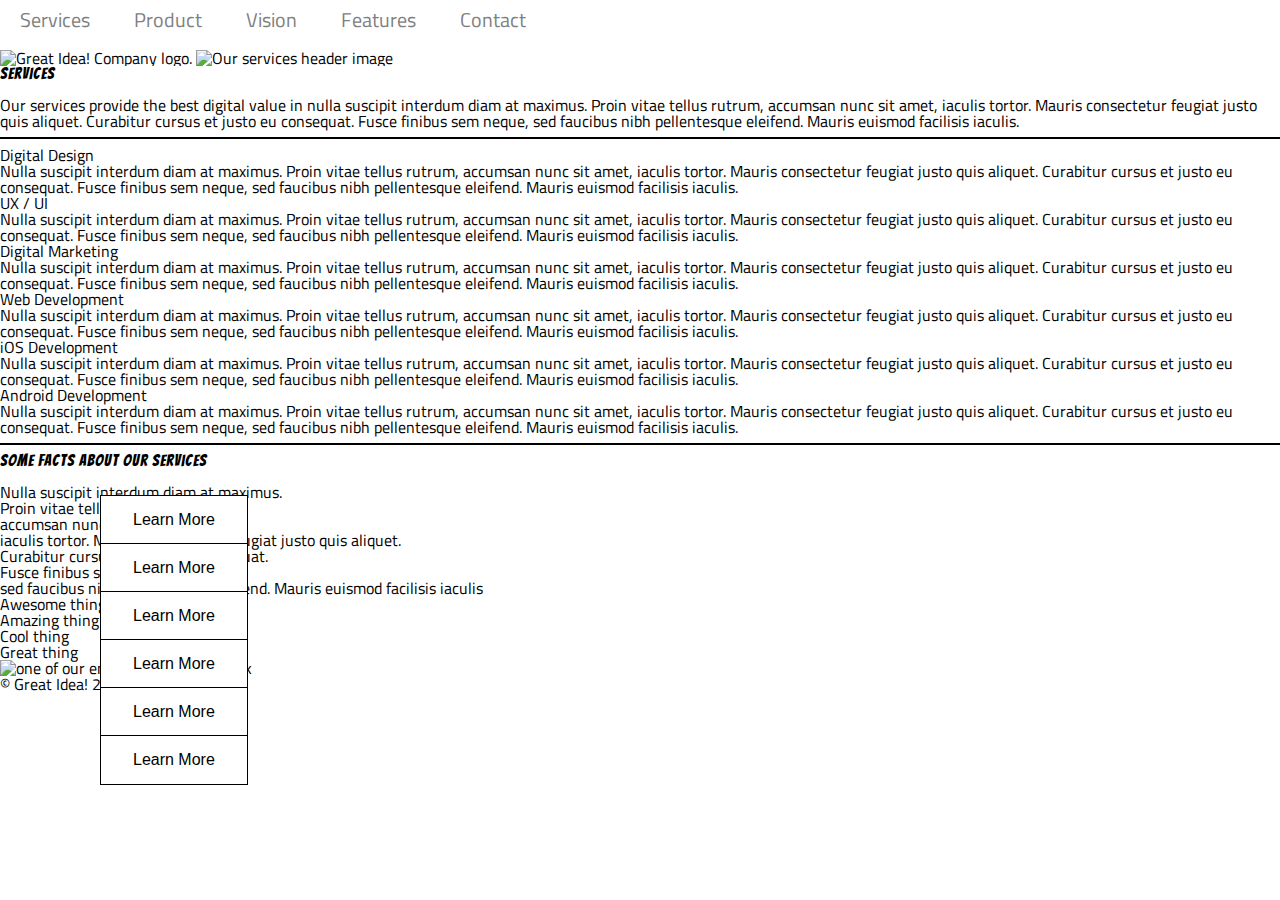
==== great-idea-website/services.html @ 32a06637 "Flex added" ====
<!doctype html>

<html lang="en">
<head>
  <meta charset="utf-8">

  <title>Great Idea! - Services</title>

  <link href="https://fonts.googleapis.com/css?family=Bangers|Titillium+Web" rel="stylesheet">
  <link rel="stylesheet" href="css/index.css">

  <!--[if lt IE 9]>
    <script src="https://cdnjs.cloudflare.com/ajax/libs/html5shiv/3.7.3/html5shiv.js"></script>
  <![endif]-->
</head>

<body>
  <nav class="navMenu">

    <a href="services.html">Services</a>
    <a href="services.html">Product</a>
    <a href="services.html">Vision</a>
    <a href="services.html">Features</a>
    <a href="services.html">Contact</a>

  </nav>

 <img class="logo" src="img/logo.png" alt="Great Idea! Company logo.">


 <img class="services-header-img" src="img/services-header.jpg" alt="Our services header image">

 <div>
  <heading class="service-content">
   <h1>Services</h1>

   <p>Our services provide the best digital value in nulla suscipit interdum diam at maximus. Proin vitae tellus rutrum, accumsan nunc sit amet, iaculis tortor. Mauris consectetur feugiat justo quis aliquet. Curabitur cursus et justo eu consequat. Fusce finibus sem neque, sed faucibus nibh pellentesque eleifend. Mauris euismod facilisis iaculis.</p>
  </heading>
 </div>

 <hr width='100%' size="4" align="center" color="black">



   <div class="item">
     <div class="heading">Digital Design</div>

     <p>Nulla suscipit interdum diam at maximus. Proin vitae tellus rutrum, accumsan nunc sit amet, iaculis tortor. Mauris consectetur feugiat justo quis aliquet. Curabitur cursus et justo eu consequat. Fusce finibus sem neque, sed faucibus nibh pellentesque
     eleifend. Mauris euismod facilisis iaculis.</p>


     <button class="button">Learn More</button>
   </div>



  <div class="item">

   <div class="heading">UX / UI</div>

   <p>Nulla suscipit interdum diam at maximus. Proin vitae tellus rutrum, accumsan nunc sit amet, iaculis tortor. Mauris consectetur feugiat justo quis aliquet. Curabitur cursus et justo eu consequat. Fusce finibus sem neque, sed faucibus nibh pellentesque
   eleifend. Mauris euismod facilisis iaculis.</p>

   <button class="button">Learn More</button>

  </div>

<div class="item">
 <div class="heading">Digital Marketing</div>

  <p>Nulla suscipit interdum diam at maximus. Proin vitae tellus rutrum, accumsan nunc sit amet, iaculis tortor. Mauris consectetur feugiat justo quis aliquet. Curabitur cursus et justo eu consequat. Fusce finibus sem neque, sed faucibus nibh pellentesque
   eleifend. Mauris euismod facilisis iaculis.</p>

  <button class="button">Learn More</button>
</div>

<div class="item">
 <div class="heading">Web Development</div>

  <p>Nulla suscipit interdum diam at maximus. Proin vitae tellus rutrum, accumsan nunc sit amet, iaculis tortor. Mauris consectetur feugiat justo quis aliquet. Curabitur cursus et justo eu consequat. Fusce finibus sem neque, sed faucibus nibh pellentesque
  eleifend. Mauris euismod facilisis iaculis.</p>

  <button class="button">Learn More</button>
</div>

<div class="item">
  <div class="heading">iOS Development</div>

   <p>Nulla suscipit interdum diam at maximus.
     Proin vitae tellus rutrum, accumsan nunc sit amet, iaculis tortor.
     Mauris consectetur feugiat justo quis aliquet.
     Curabitur cursus et justo eu consequat.
     Fusce finibus sem neque, sed faucibus nibh pellentesque
     eleifend. Mauris euismod facilisis iaculis.</p>

  <button class="button">Learn More</button>
</div>

<div class="item">
 <div class="heading">Android Development</div>

  <p>Nulla suscipit interdum diam at maximus.
    Proin vitae tellus rutrum, accumsan nunc sit amet, iaculis tortor.
    Mauris consectetur feugiat justo quis aliquet.
    Curabitur cursus et justo eu consequat.
    Fusce finibus sem neque, sed faucibus nibh pellentesque
   eleifend. Mauris euismod facilisis iaculis.</p>

  <button class="button">Learn More</button>
</div>

<hr width='100%' size="4" align="center" color="black">

<!-- <div class="photo"> -->
 <!-- <img class="services-photo" src="img/services-info.png" alt="one of our employees hard at work"> -->
<div class="container">
   <!-- <img class="services-photo" src="img/services-info.png" alt="one of our employees hard at work"> -->
   <div class="flex1">
    <h2>Some Facts About Our Services</h2>
     <!-- <img class="services-photo" src="img/services-info.png" alt="one of our employees hard at work"> -->
     <p>Nulla suscipit interdum diam at maximus.<br>
     Proin vitae tellus rutrum,<br>
     accumsan nunc sit amet,<br>
     iaculis tortor. Mauris consectetur
     feugiat justo quis aliquet.<br>
     Curabitur cursus et justo eu consequat.<br>
     Fusce finibus sem neque,<br>
     sed faucibus nibh pellentesque
     eleifend.
     Mauris euismod facilisis
     iaculis</p>

     <div class="flex2"
       <ul style="list-style-type:disc";>
         <li>Awesome thing</li>
         <li>Amazing thing</li>
         <li>Cool thing</li>
         <li>Great thing</li>
       </ul>
     </div>
 </div>




    <div class="item3">
      <img class="services-photo" src="img/services-info.png" alt="one of our employees hard at work">
    </div>
</div>



<!-- <img class="services-photo" src="img/services-info.png" alt="one of our employees hard at work"> -->
<div class="copyright">
   <footer>&copy Great Idea! 2018</footer>
</div>
</body>

</html>
---- great-idea-website/css/index.css ----
/* http://meyerweb.com/eric/tools/css/reset/
   v2.0 | 20110126
   License: none (public domain)
*/

html, body, div, span, applet, object, iframe,
h1, h2, h3, h4, h5, h6, p, blockquote, pre,
a, abbr, acronym, address, big, cite, code,
del, dfn, em, img, ins, kbd, q, s, samp,
small, strike, strong, sub, sup, tt, var,
b, u, i, center,
dl, dt, dd, ol, ul, li,
fieldset, form, label, legend,
table, caption, tbody, tfoot, thead, tr, th, td,
article, aside, canvas, details, embed,
figure, figcaption, footer, header, hgroup,
menu, nav, output, ruby, section, summary,
time, mark, audio, video {
	margin: 0;
	padding: 0;
	border: 0;
	font-size: 100%;
	font: inherit;
	vertical-align: baseline;
}
/* HTML5 display-role reset for older browsers */
article, aside, details, figcaption, figure,
footer, header, hgroup, menu, nav, section {
	display: block;
}
body {
	line-height: 1;
}
ol, ul {
	list-style: none;
}
blockquote, q {
	quotes: none;
}
blockquote:before, blockquote:after,
q:before, q:after {
	content: '';
	content: none;
}
table {
	border-collapse: collapse;
	border-spacing: 0;
}

/* Set every element's box-sizing to border-box */
* {
    box-sizing: border-box;
}

html, body {
    height: 100%;
    font-family: 'Titillium Web', sans-serif;
}

h1, h2, h3, h4, h5 {
    font-family: 'Bangers', cursive;
    letter-spacing: 1px;
    margin-bottom: 15px;
}

/* Your code starts here! */
.header {
	width:50%
	length:20px;
	background-color:#A9A9A9;
	box-sizing: border-box;
}

.sign {
 width: 50px
	position: absolute;
	top: 10px;
	margin-right: 0px;
	margin-bottom: 90px;

}



.navMenu a {
	margin: 0 10px;
  border: none;
  padding: 10px;
  display: inline-flex;
	flex-flow: row;
	justify-content:
  border-radius: 20px;
  color: gray;
  text-decoration: none;
  margin-bottom: 10px;
  font-size: 20px;

}



.navMenu .logo {
	position: absolute;
  width: 200px;
  height: 50px;
	top: 10px;
	right: 30px;

}
#slogan {
	color:black;
	font-size:65px;
	margin-left: 15px;
	word-spacing: 3px;
	text-align: center;
  position: absolute;
	left: 40px;
	margin-top: 100px;
}
.button {
	background-color: white;
  border: 1px solid black;
  color: black;
  padding: 15px 32px;
  text-align: center;
  text-decoration: none;
  display: flex;
  font-size: 16px;
	position: absolute;
	left: 100px;
	margin-top: 300px;
}
.button:hover {
background-color: blue;
color: aqua;
}

.tagline .img {
	display: flex;
  margin-left: center;
  margin-right: center;
  width: 50%;
	position:fixed;
}
 .sign {
	display: flex;
  width: 100px
	position:static;
	right: 0;
	margin-left: 600px;
	margin-top: 50px;
}

.middle-img {
	display: flex;
  margin-left: auto;
  margin-right: auto;
  width: 95%;
	margin-top: 40px;
	margin-bottom: 40px;
}

.textBody1 {
  font-size:20px;
	float: left;
	width: 50%;
	margin-top: 0px;
	margin-left: 30px;
}
.textBody2{
	font-size:20px;
	margin-top: 30px;
}

.textBody3 {
  font-size:20px;
	float: left;
	width: 33.3%;
	margin-top: 5px;
	margin-left: 30px;
	margin-bottom: 40px;
}

.textBody4 {
  font-size:20px;
	float:right;
	width: 33.3%;
	margin-top: 5px;
}

.textBody5{
	font-size:20px;
	margin-top: 25px;
}
.contact-info .h2 {
	font-size: 20px;
	font-style:oblique;
}

.contact-info{
margin: auto;
width:100%;
font-size: 16px;
display: flex;
flex-direction: column;
margin-top: 100px;
margin-bottom: 50px;
margin-left: 30px;
}

.footer {
	margin:auto;
	width:100%;
	dispay:flex;
	flex-direction: row;
	flex-flow: wrap;
	font-size: 20px;
	margin-left: 450px;
}
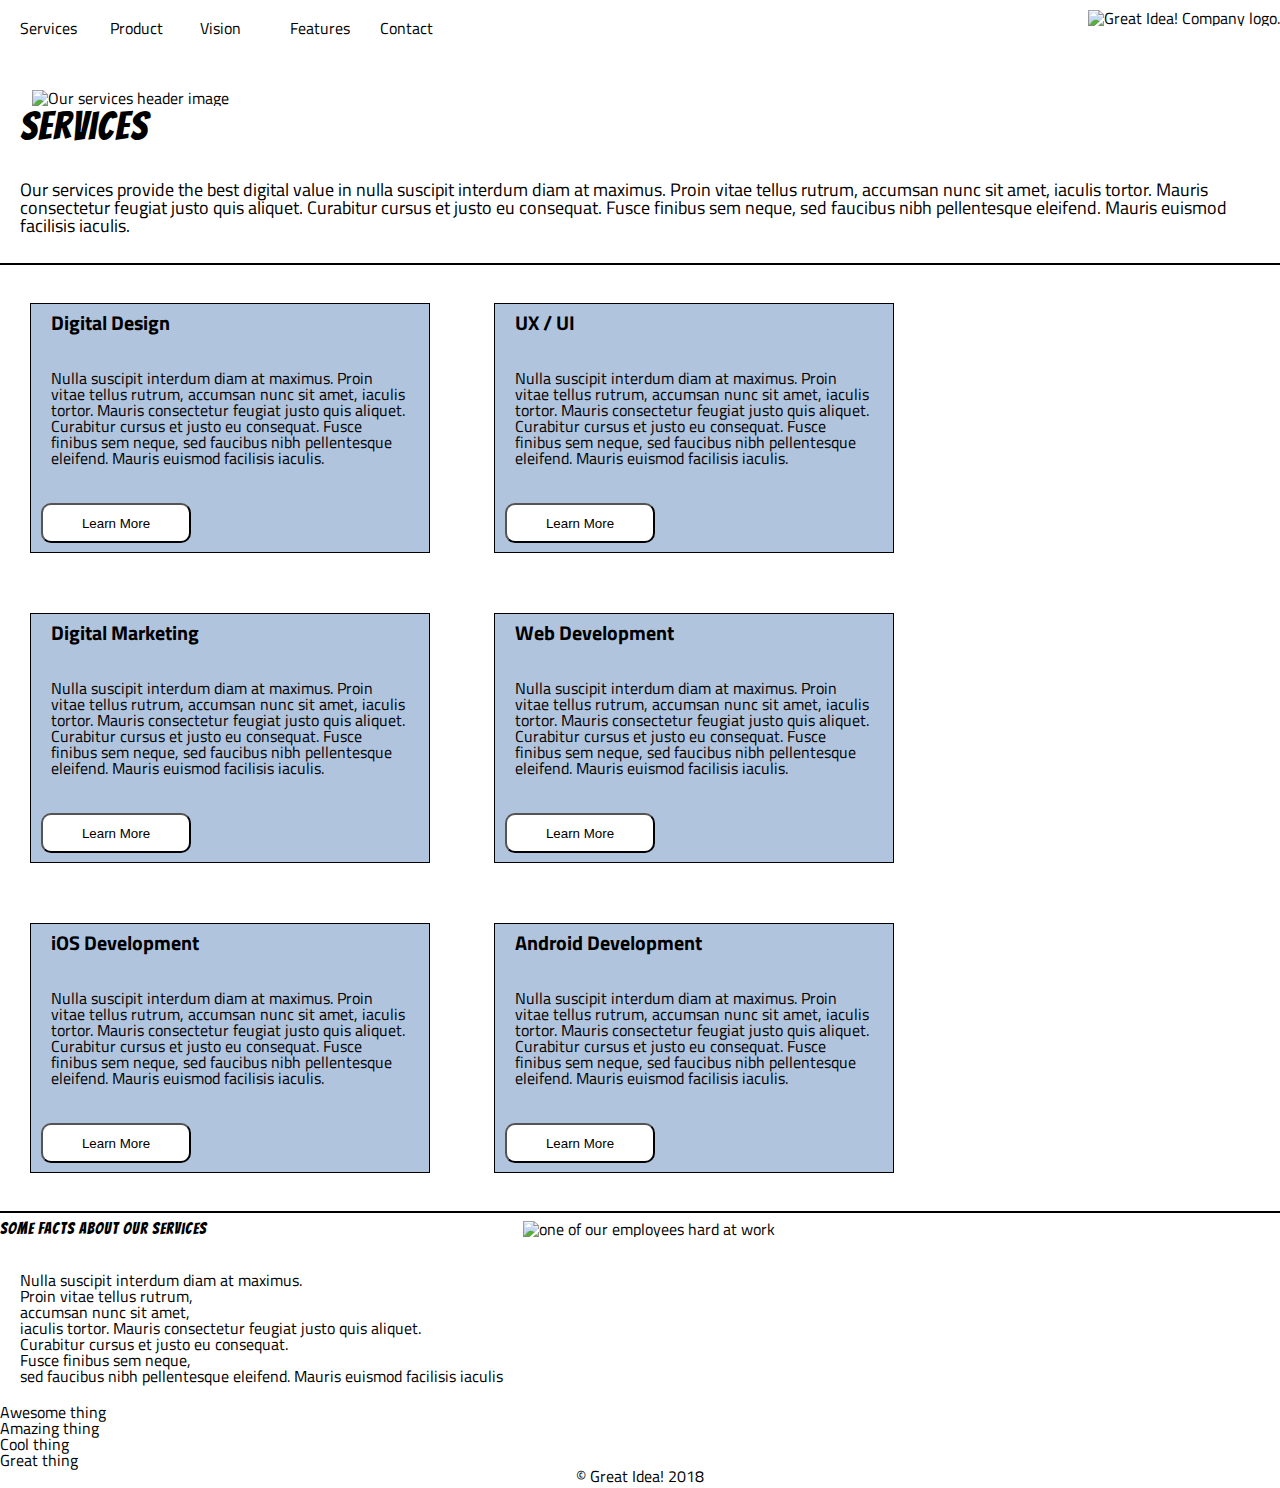
==== commit 75353bae: "stylesheet renamed" ====
--- a/great-idea-website/services.html
+++ b/great-idea-website/services.html
@@ -7,7 +7,7 @@
   <title>Great Idea! - Services</title>
 
   <link href="https://fonts.googleapis.com/css?family=Bangers|Titillium+Web" rel="stylesheet">
-  <link rel="stylesheet" href="css/index.css">
+  <link rel="stylesheet" href="css/services.css">
 
   <!--[if lt IE 9]>
     <script src="https://cdnjs.cloudflare.com/ajax/libs/html5shiv/3.7.3/html5shiv.js"></script>
--- a/great-idea-website/css/services.css
+++ b/great-idea-website/css/services.css
@@ -0,0 +1,223 @@
+/* http://meyerweb.com/eric/tools/css/reset/
+   v2.0 | 20110126
+   License: none (public domain)
+*/
+
+html, body, div, span, applet, object, iframe,
+h1, h2, h3, h4, h5, h6, p, blockquote, pre,
+a, abbr, acronym, address, big, cite, code,
+del, dfn, em, img, ins, kbd, q, s, samp,
+small, strike, strong, sub, sup, tt, var,
+b, u, i, center,
+dl, dt, dd, ol, ul, li,
+fieldset, form, label, legend,
+table, caption, tbody, tfoot, thead, tr, th, td,
+article, aside, canvas, details, embed,
+figure, figcaption, footer, header, hgroup,
+menu, nav, output, ruby, section, summary,
+time, mark, audio, video {
+	margin: 0;
+	padding: 0;
+	border: 0;
+	font-size: 100%;
+	font: inherit;
+	vertical-align: baseline;
+}
+/* HTML5 display-role reset for older browsers */
+article, aside, details, figcaption, figure,
+footer, header, hgroup, menu, nav, section {
+	display: block;
+}
+body {
+	line-height: 1;
+}
+ol, ul {
+	list-style: none;
+}
+blockquote, q {
+	quotes: none;
+}
+blockquote:before, blockquote:after,
+q:before, q:after {
+	content: '';
+	content: none;
+}
+table {
+	border-collapse: collapse;
+	border-spacing: 0;
+}
+
+/* Set every element's box-sizing to border-box */
+* {
+    box-sizing: border-box;
+}
+
+html, body {
+    height: 100%;
+    font-family: 'Titillium Web', sans-serif;
+}
+
+h1, h2, h3, h4, h5 {
+    font-family: 'Bangers', cursive;
+    letter-spacing: 1px;
+    margin-bottom: 15px;
+}
+
+/* Copy and paste your work from yesterday here and start to refactor into flexbox */
+
+
+.navMenu a {
+height: 50px;
+width: 50px;
+margin: 20px;
+background: white;
+color: black;
+text-decoration: none;
+}
+
+.navMenu {
+display: flex;
+
+}
+
+.logo {
+	position: absolute;
+	top: 10px;
+	right: 0;
+
+}
+
+.services-header-img {
+	display: flex;
+  margin-left: auto;
+  margin-right: auto;
+  width: 95%;
+}
+.service-content h1 {
+	font-size: 40px;
+	color: black;
+	margin-left: 20px
+
+}
+.service-content p {
+	font-size: 18px;
+}
+.container {
+	display: flex;
+}
+
+}
+.item.heading.button {
+	background-color: #4CAF50; /* Green */
+  border: none;
+  color: white;
+  padding: 15px 32px;
+  text-align: center;
+  text-decoration: none;
+  font-size: 16px;
+
+
+}
+.item {
+	width: 400px;
+	height: 250px;
+	margin: 30px;
+	padding: 40px
+	color:#AFEEEE;
+	border: 1px solid black;
+	margin: 20px, 20px;
+
+}
+.item {
+  display: inline-flex;
+	flex-flow: row wrap;
+	flex-direction: row;
+	align-items: center;
+	background-color: #B0C4DE
+
+
+}
+.item .heading {
+	font-size: 20px;
+	text-align: center;
+	font-weight: bold;
+	margin-left: 20px;
+
+}
+p {
+	padding: 20px;
+}
+
+.button {
+	width:150px;
+	height: 40px;
+	margin-left: 10px;
+	background-color: white;
+	border-radius: 10px;
+}
+
+/* .photo { */
+	display: flex;
+	align-items: flex-end;
+}
+/* .flex-container { */
+ width:300px;
+ height: 350px;
+}
+
+}
+.h2 {
+	font-size: 25px;
+	margin-left: 20px;
+}
+
+
+}
+/* .item2 { */
+	width: 250px;
+	height: 250px;
+	margin: 20px;
+	padding: 20px
+	background-color: PaleTurquoise;
+	margin: 2px, 2px 20px;
+
+
+
+}
+/* .item2 { */
+  display: flex;
+	flex-flow: wrap;
+	flex-direction: row;
+
+	align-items: center;
+	justify-content: space-between;
+
+
+}
+/* .item2 .heading { */
+	font-size: 20px;
+	text-align: center;
+	font-weight: bold;
+	margin-left: 10px;
+}
+
+
+.item3 .services-photo {
+	width: 500px;
+	height: 400px;
+	padding: 20px;
+	margin: 2px;
+	float: right;
+	display: inline-block;
+	vertical-align: top;
+
+
+}
+.ul {
+	list-style-type: disc;
+	margin-left: 20px;
+	padding-left: 20px;
+}
+.copyright {
+	text-align: center;
+}
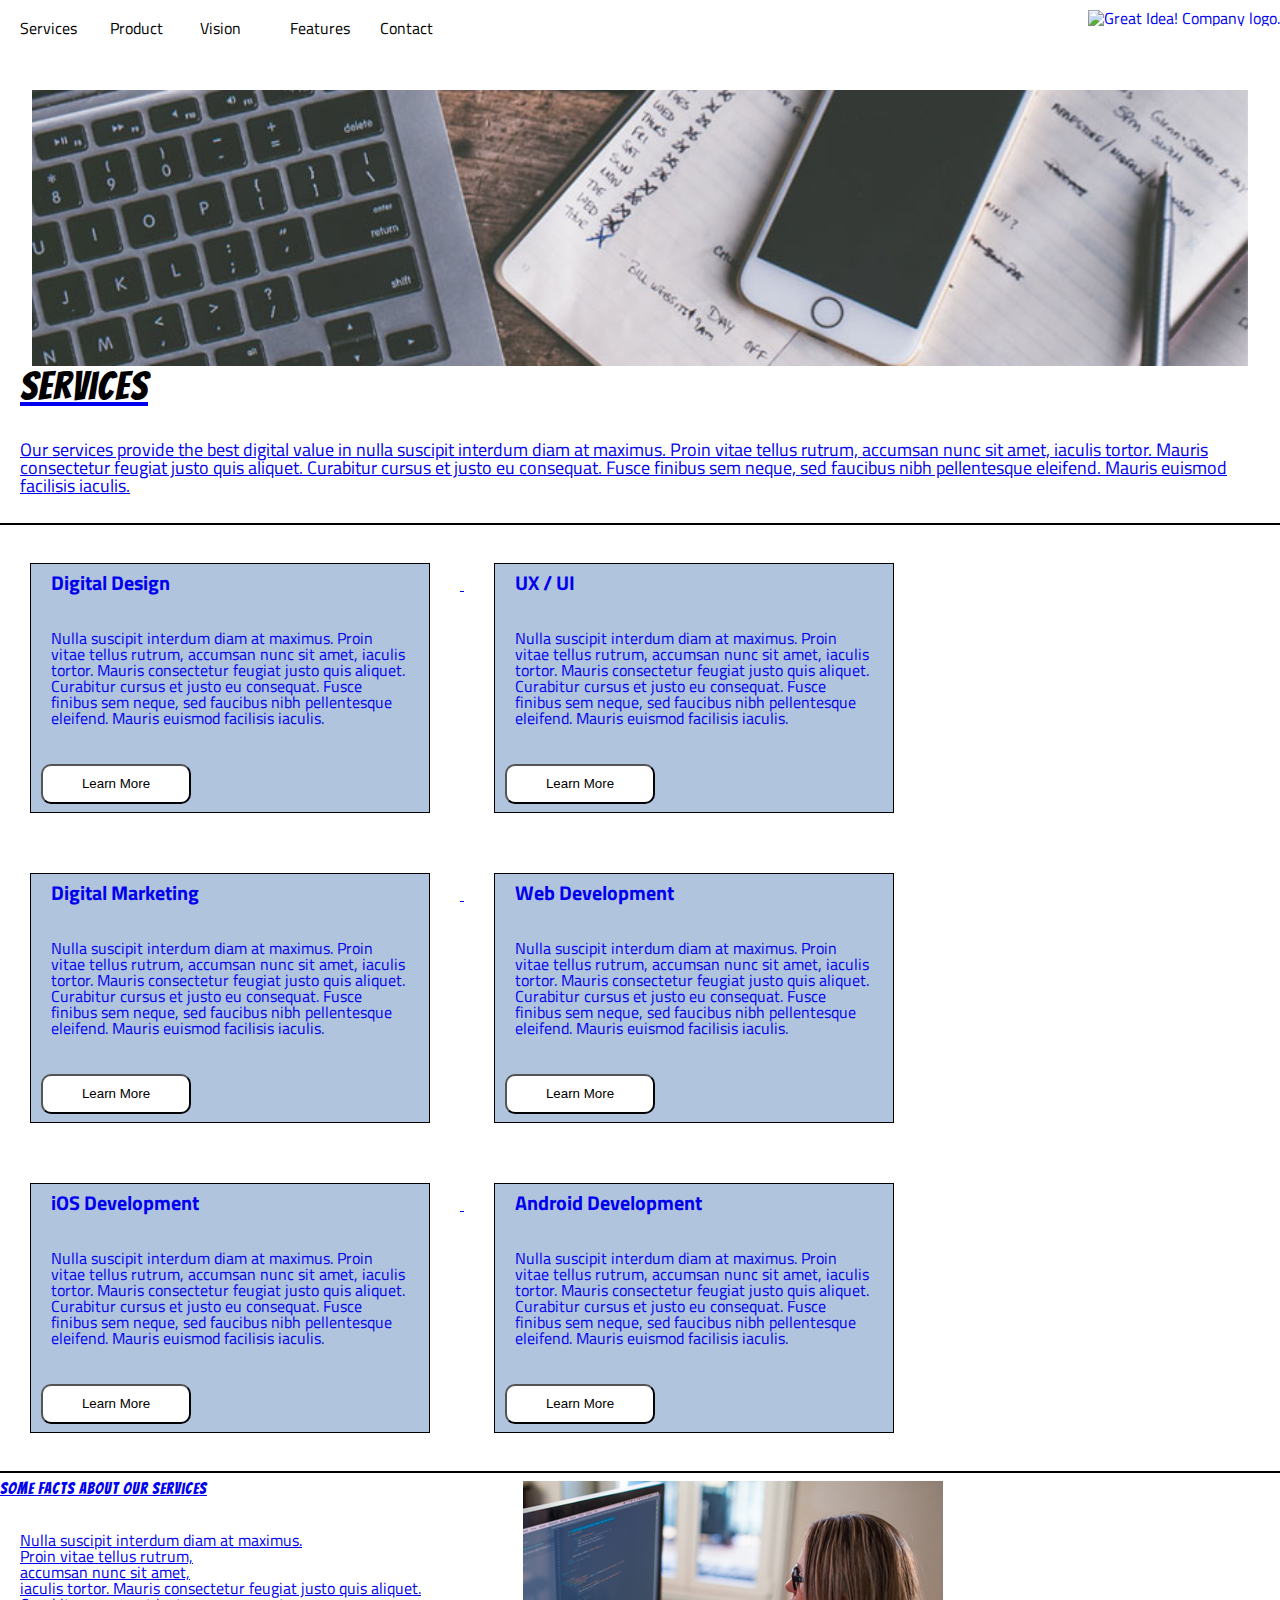
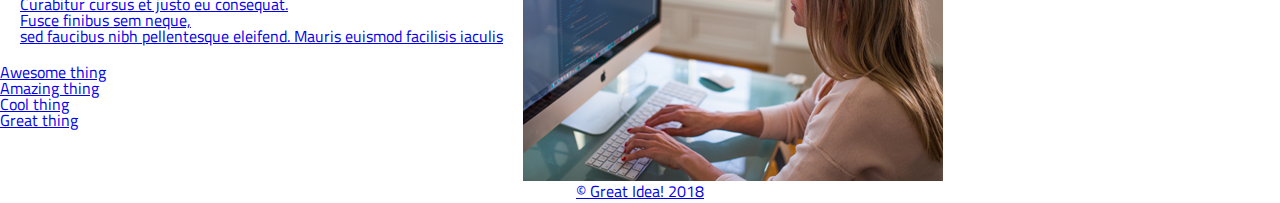
==== commit 89753150: "logo link added to services page" ====
--- a/great-idea-website/services.html
+++ b/great-idea-website/services.html
@@ -25,7 +25,7 @@
 
   </nav>
 
- <img class="logo" src="img/logo.png" alt="Great Idea! Company logo.">
+ <a href="index.html"><img class="logo" src="img/logo.png" alt="Great Idea! Company logo.">
 
 
  <img class="services-header-img" src="img/services-header.jpg" alt="Our services header image">
